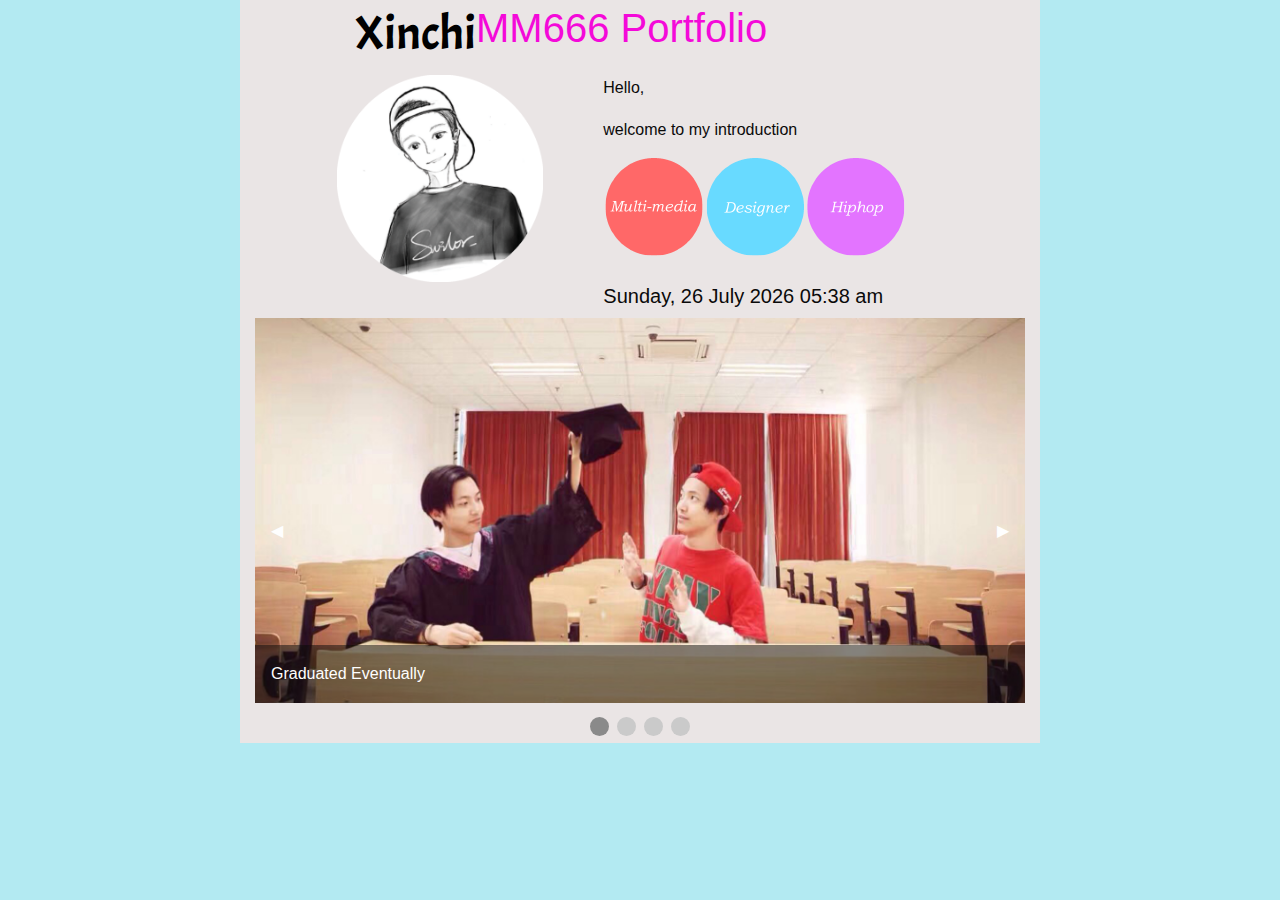
==== intro.html @ 4e54fe0e "intro page" ====
<!doctype html>

<html class="no-js" lang="en" dir="ltr">

  <head>

    <meta charset="utf-8">

    <meta http-equiv="x-ua-compatible" content="ie=edge">

    <meta name="viewport" content="width=device-width, initial-scale=1.0">

    <title>Introduction - xinchi</title>

    <!-- //////NEED FOR ZURB - EDIT FILEPATHS////// -->

    <link rel="stylesheet" href="zurb/css/foundation.css">

    <link rel="stylesheet" href="zurb/css/app.css">

    <!-- //////NEED FOR ZURB - EDIT FILEPATHS////// -->

    <link rel="stylesheet" href="css/index.css">

    <link href="https://fonts.googleapis.com/css?family=Acme|Roboto" rel="stylesheet">
    <style media="screen">

      main {

        background-color: #EAE5E5;

      }
      </style>
  </head>



  <body>
    <main class="grid-container">

      <section class="grid-x grid-margin-x centerthis">
        <div class="">

        </div>
        <a href="index.html"><h1 class="title">Xinchi</h1></a>

        <a href="index.html"><h2 class="subtitle" id="demo"> MM666 Portfolio</h2></a>
      </section>
    <section class="grid-x grid-margin-x grid-padding-x">

      <div class="large-1 cell">

      </div>

      <div class="large-4 cell portrait">

        <img src="img/portrait.png" alt="cartoon portrait of Xinchi">

      </div>

      <div class="large-7 cell">

        <p class="hello">Hello,</p>

        <p class="welcome">welcome to my introduction</p>

        <a href="slide.html"><img src="img/circle5.png" alt="specialties"></a>

      </div>

    </section>



    <section class="grid-x grid-margin-x grid-padding-x">

      <div class="large-6 cell offset-3">

      </div>

    </section>





      <section  class="grid-x grid-margin-x grid-padding-x">

        <div class="large-5 cell">



        </div>

        <div class="large-6 cell">

            <h5 id="today"></h5>

        </div>



      </section>

    <!-- ////// ZURB ORBIT SLIDE  ///// -->

      <div class="orbit" role="region" aria-label="Favorite Space Pictures" data-orbit>

        <div class="orbit-wrapper">

          <div class="orbit-controls">

            <button class="orbit-previous"><span class="show-for-sr">Previous Slide</span>&#9664;&#xFE0E;</button>

            <button class="orbit-next"><span class="show-for-sr">Next Slide</span>&#9654;&#xFE0E;</button>

          </div>

          <ul class="orbit-container">

            <li class="is-active orbit-slide">

              <figure class="orbit-figure">

                <img class="orbit-image" src="img/grad1.jpg" alt="Graduation Photography1">

                <figcaption class="orbit-caption">Graduated Eventually</figcaption>

              </figure>

            </li>

            <li class="orbit-slide">

              <figure class="orbit-figure">

                <img class="orbit-image" src="img/performance.jpg" alt="Performance Photography">

                <figcaption class="orbit-caption">Photo of my last performance in ECUST</figcaption>

              </figure>

            </li>

            <li class="orbit-slide">

              <figure class="orbit-figure">

                <img class="orbit-image" src="img/performance2.jpg" alt="Performance Photography">

                <figcaption class="orbit-caption">Proud of myself</figcaption>

              </figure>

            </li>

            <li class="orbit-slide">

              <figure class="orbit-figure">

                <img class="orbit-image" src="img/dreads.jpg" alt="Dread locks">

                <figcaption class="orbit-caption">First attempt of a new hair style</figcaption>

              </figure>

            </li>

          </ul>

        </div>

        <nav class="orbit-bullets">

          <button class="is-active" data-slide="0"><span class="show-for-sr">First slide details.</span><span class="show-for-sr">Current Slide</span></button>

          <button data-slide="1"><span class="show-for-sr">Second slide details.</span></button>

          <button data-slide="2"><span class="show-for-sr">Third slide details.</span></button>

          <button data-slide="3"><span class="show-for-sr">Fourth slide details.</span></button>

        </nav>

      </div>

  <!-- ////// ZURB ORBIT SLIDE  ///// -->



  </main>



    <!-- //////NEED FOR ZURB - EDIT FILEPATHS////// -->

    <script src="zurb/js/vendor/jquery.js"></script>

    <script src="zurb/js/vendor/what-input.js"></script>

    <script src="zurb/js/vendor/foundation.js"></script>

    <script src="zurb/js/app.js"></script>

    <script src="js/changes.js"></script>

    <script src="js/date.js"></script>

    <!-- //////NEED FOR ZURB - EDIT FILEPATHS////// -->

  </body>

</html>
---- zurb/css/app.css ----
.top-bar, .top-bar ul{
  background-color: white;
}
nav.top-bar{
  background-color: white;
}

nav.top-bar ul{
  background-color: white;
}
---- css/index.css ----
#icon{
  height:300px;
  width:300px;
  margin: 45px 45px;
  border: 1px solid red;
}

main{

  width:800px;
  margin:0 auto;

  /* border: 1px solid red; */
}
.centerthis{
  position: relative;
  margin:0 auto;
}
h1{
  font-family: 'Acme', sans-serif;
}
.title{
  margin-left: 100px;
}
.bot{
  padding-bottom: 100px;
}

h4{
  font-family: 'Roboto', sans-serif;
  position: relative;
  color:white;
  margin-right: 0;
  margin-top: 0;
  text-align: center;
}

.iconstyle{
  position: relative;

  margin-top: 40px;

  text-align: center;

  margin-left: auto;

  margin-right: auto;

  border-radius: 8px;
  box-shadow: 10px 10px 5px grey;
}

a:link,a:visited {

      color: black;


  	  text-decoration: none; /*remove default underlines from links*/


  	  margin: 0;


}

a:hover {

    color: blue;

  	text-decoration: none;

}

a.current {

		color: black;


}
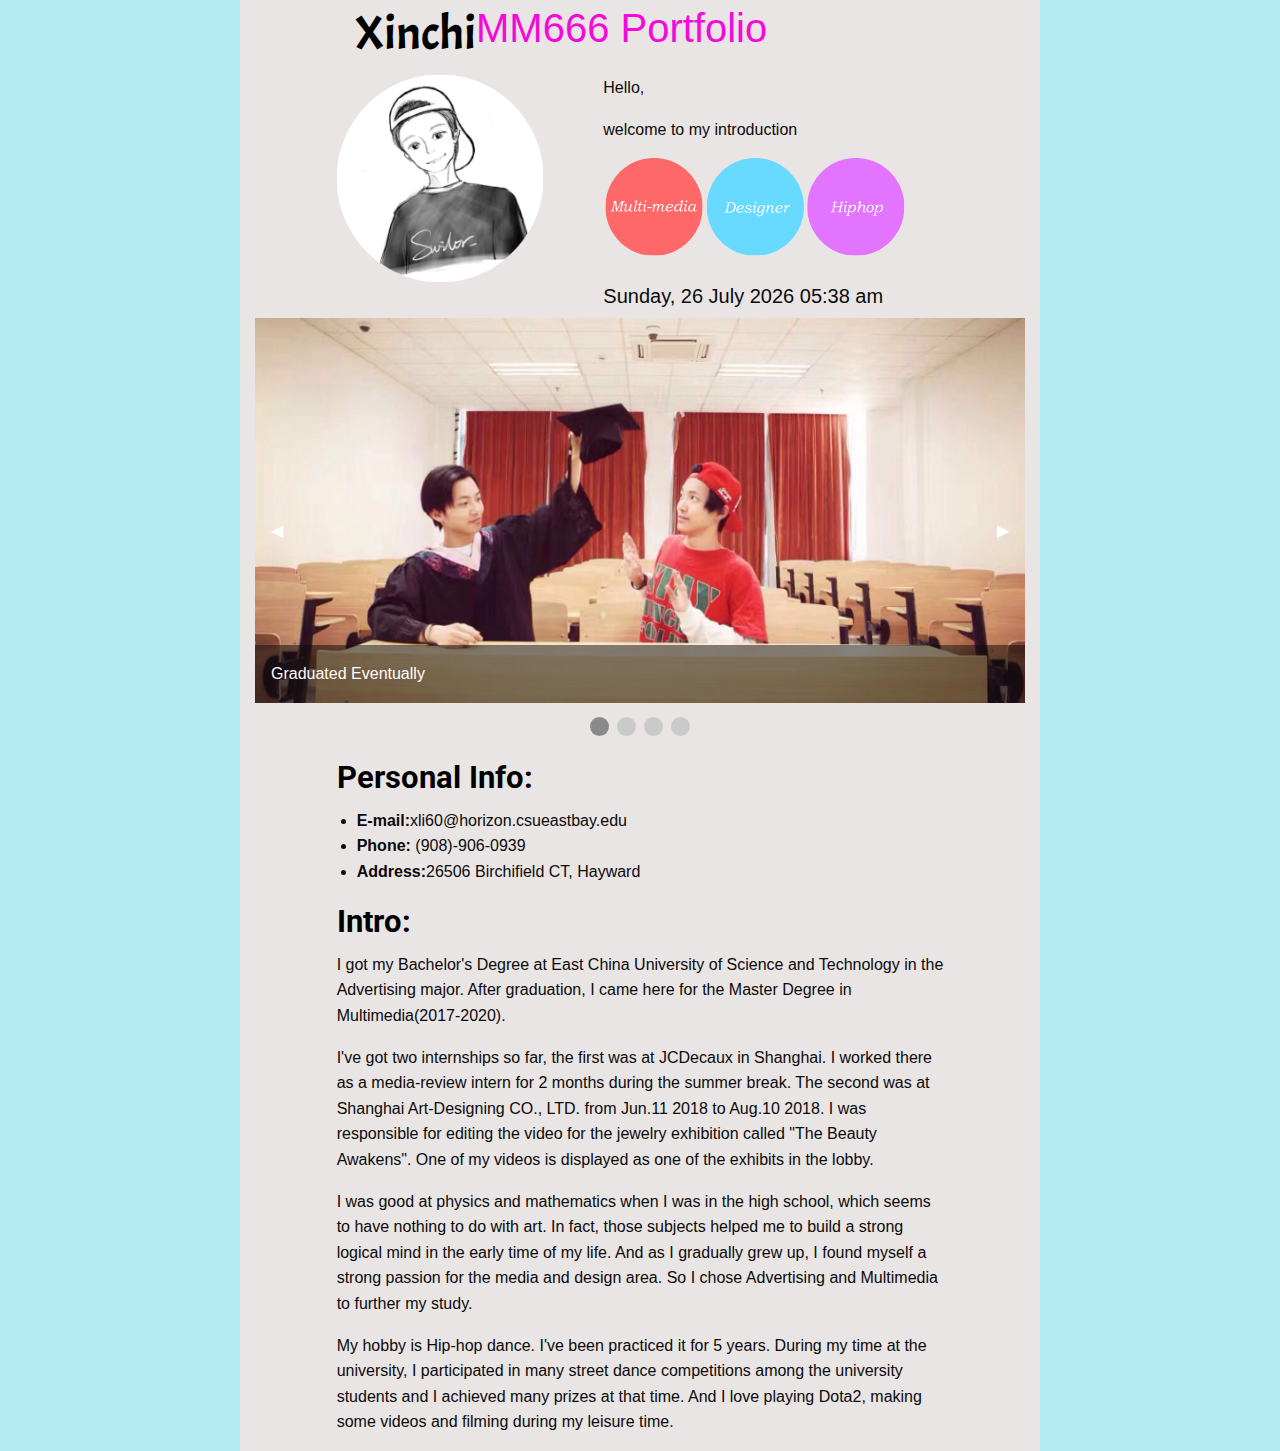
==== commit 1bcde610: "intro page" ====
--- a/intro.html
+++ b/intro.html
@@ -187,7 +187,53 @@
   <!-- ////// ZURB ORBIT SLIDE  ///// -->
 
 
-
+  <section  class="grid-x grid-margin-x grid-padding-x">
+    <div class="large-1 cell">
+
+    </div>
+
+    <div class="large-5 cell">
+
+      <h3><b>Personal Info:</b></h3>
+
+    </div>
+
+    <div class="large-6 cell">
+
+
+    </div>
+
+  </section>
+  <section  class="grid-x grid-margin-x grid-padding-x">
+    <div class="large-1 cell">
+
+    </div>
+
+    <div class="large-7 cell">
+      <ul>
+        <li><b>E-mail:</b>xli60@horizon.csueastbay.edu</li>
+        <li><b>Phone: </b>(908)-906-0939</li>
+        <li><b>Address:</b>26506 Birchifield CT, Hayward</li>
+      </ul>
+
+    </div>
+
+  </section>
+
+  <section  class="grid-x grid-margin-x grid-padding-x">
+    <div class="large-1 cell">
+
+    </div>
+    <div class="large-10 cell">
+
+    <h3><b>Intro:</b></h3>
+    <p>I got my Bachelor's Degree at East China University of Science and Technology in the Advertising major. After graduation, I came here for the Master Degree in Multimedia(2017-2020).</p>
+    <p>I've got two internships so far, the first was at JCDecaux in Shanghai. I worked there as a media-review intern for 2 months during the summer break. The second was at Shanghai Art-Designing CO., LTD. from Jun.11 2018 to Aug.10 2018. I was responsible for editing the video for the jewelry exhibition called "The Beauty Awakens". One of my videos is displayed as one of the exhibits in the lobby. </p>
+    <p>I was good at physics and mathematics when I was in the high school, which seems to have nothing to do with art. In fact, those subjects helped me to build a strong logical mind in the early time of my life. And as I gradually grew up, I found myself a strong passion for the media and design area. So I chose Advertising and Multimedia to further my study.</p>
+    <p>My hobby is Hip-hop dance. I've been practiced it for 5 years. During my time at the university, I participated in many street dance competitions among the university students and I achieved many prizes at that time. And I love playing Dota2, making some videos and filming during my leisure time.</p>
+
+  </div>
+  </section>
   </main>
 
 
--- a/css/index.css
+++ b/css/index.css
@@ -34,7 +34,10 @@
   margin-top: 0;
   text-align: center;
 }
-
+h3{
+  font-family: 'Roboto', sans-serif;
+  color:black;
+}
 .iconstyle{
   position: relative;
 
